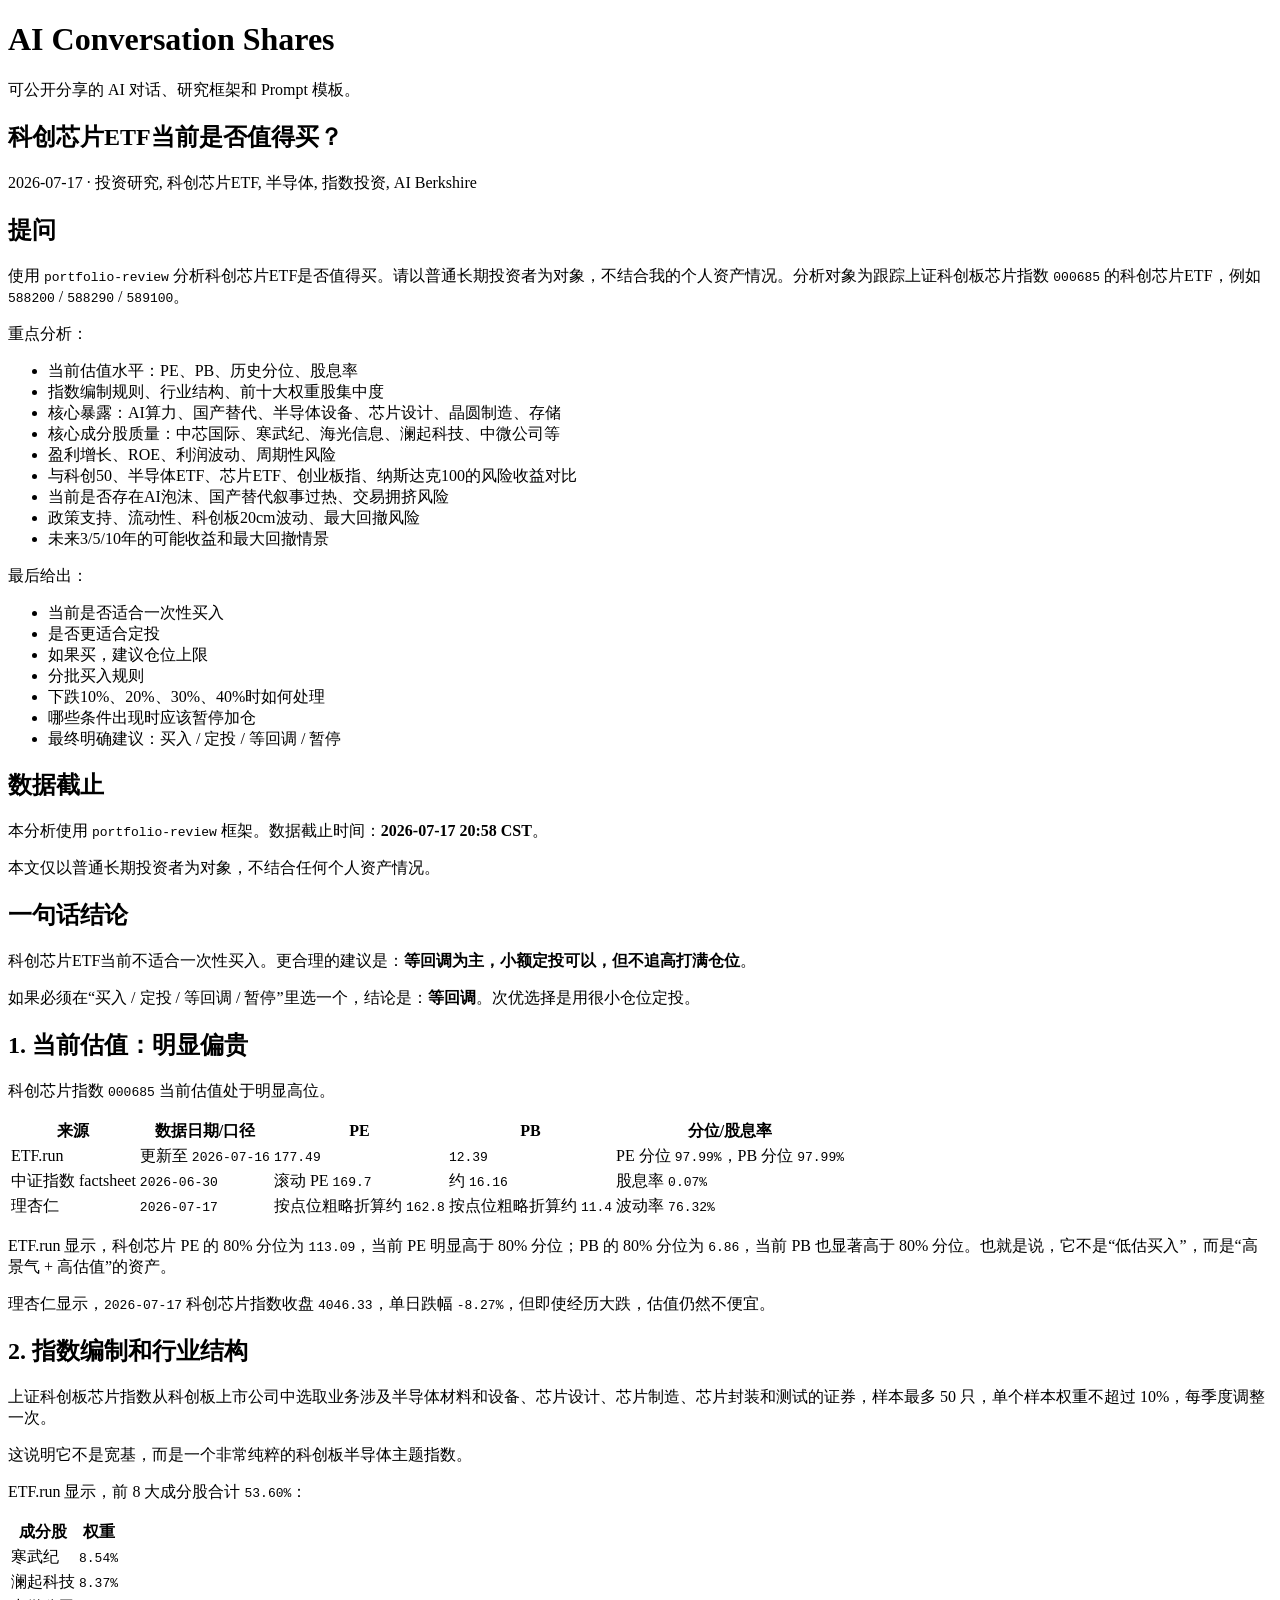
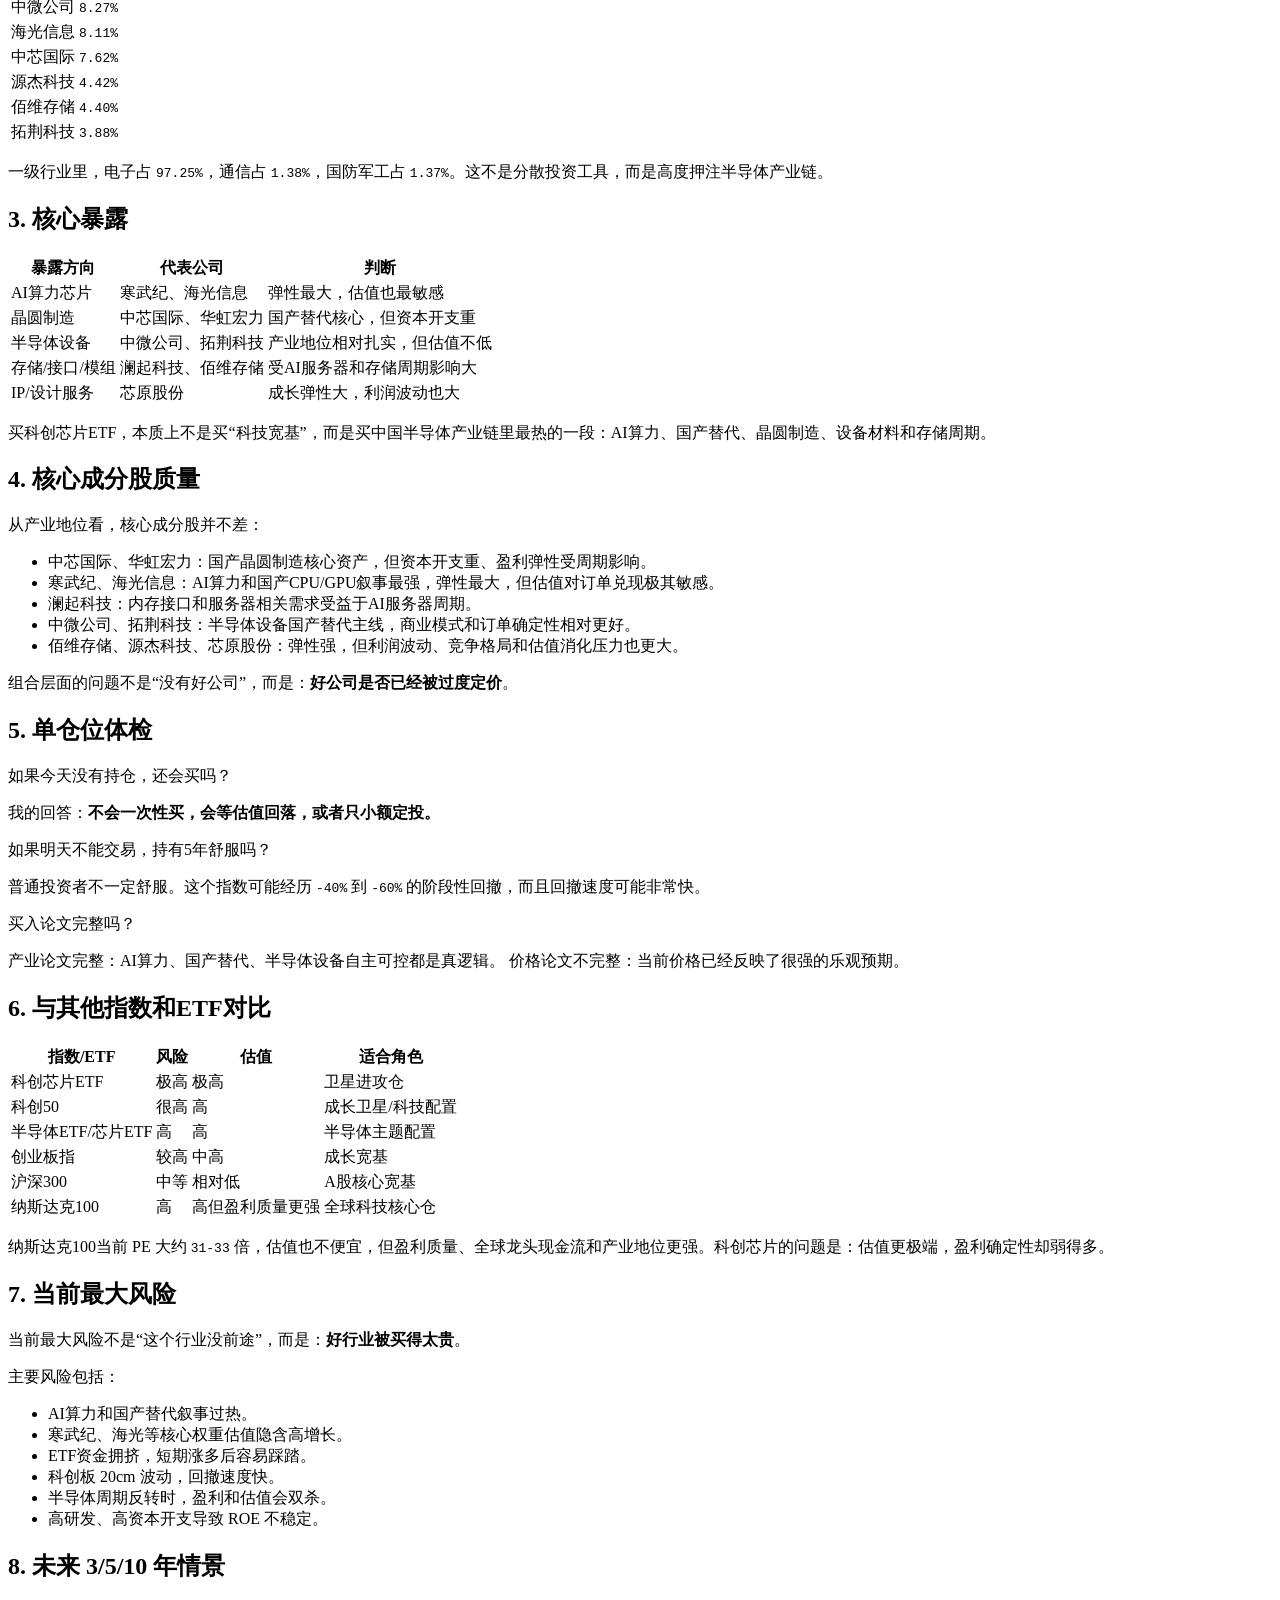
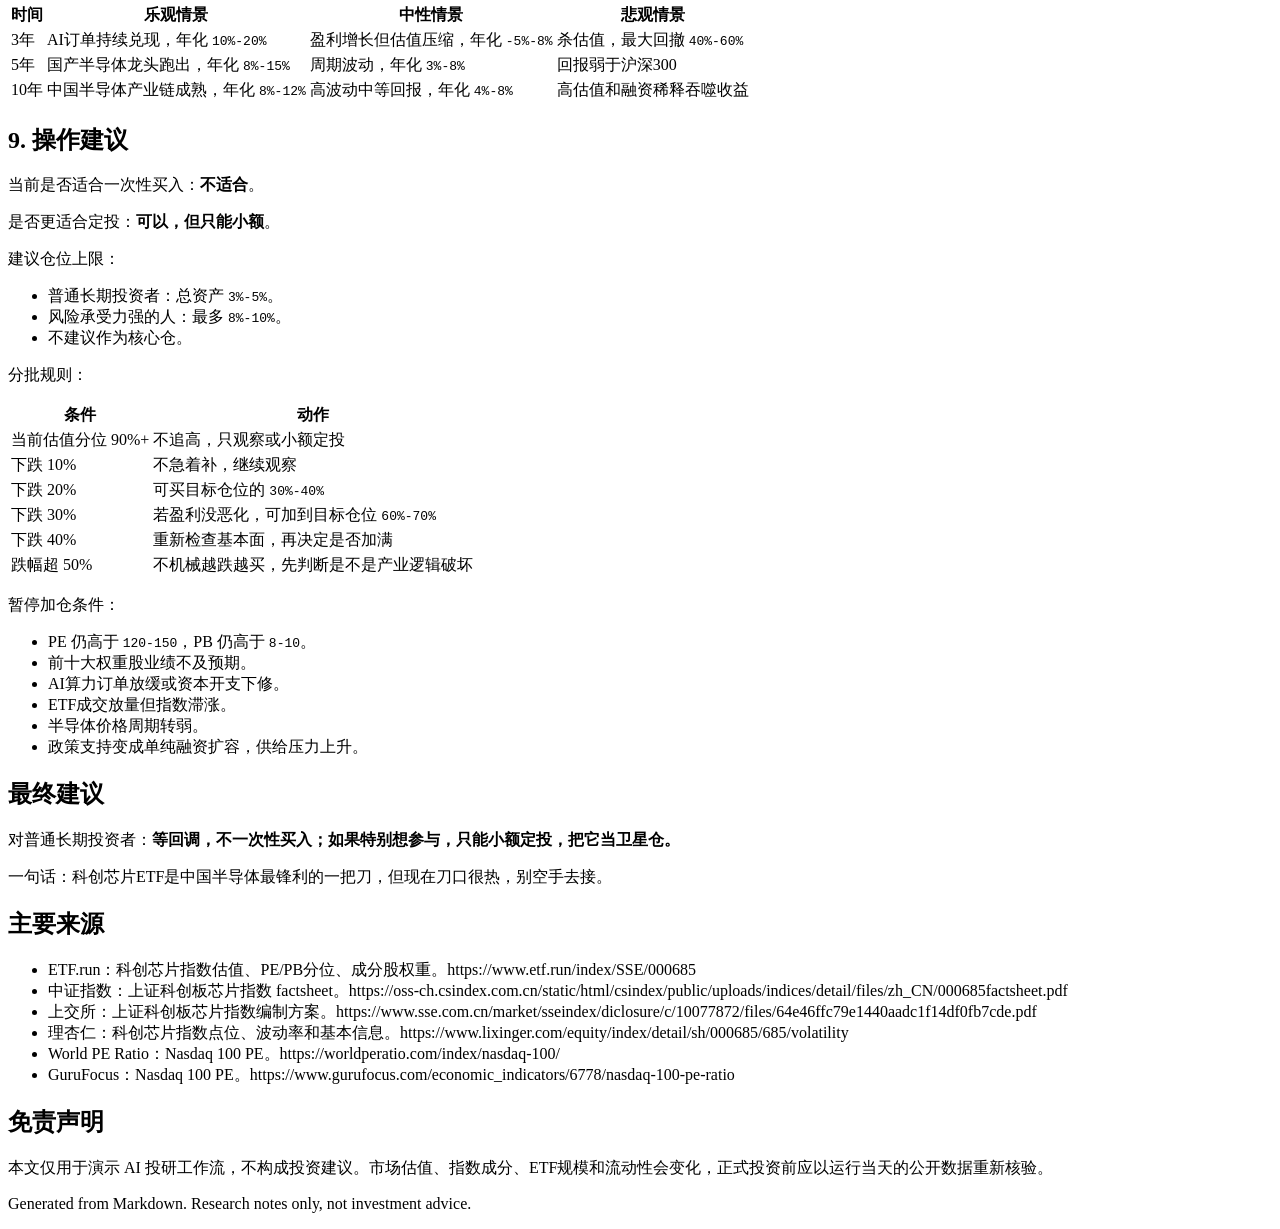
==== public/posts/2026-07-17-kechuang-chip-etf-review.html @ 445f61dd "Add Kechuang chip ETF review" ====
<!doctype html>
<html lang="zh-CN">
<head>
  <meta charset="utf-8">
  <meta name="viewport" content="width=device-width, initial-scale=1">
  <title>科创芯片ETF当前是否值得买？</title>
  <meta name="description" content="使用 AI Berkshire 的 portfolio-review 框架，分析跟踪上证科创板芯片指数 000685 的科创芯片ETF是否适合普通长期投资者买入。">
  <link rel="stylesheet" href="/ai-conversation-shares/styles.css">
</head>
<body>
  <header class="site-header">
    <div class="site-header-inner">
      <h1 class="site-title">AI Conversation Shares</h1>
      <p class="site-subtitle">可公开分享的 AI 对话、研究框架和 Prompt 模板。</p>
    </div>
  </header>
  <main class="container">
    <article class="post">
  <h1>科创芯片ETF当前是否值得买？</h1>
  <div class="meta">2026-07-17 · 投资研究, 科创芯片ETF, 半导体, 指数投资, AI Berkshire</div>
  <h2>提问</h2>
<p>使用 <code>portfolio-review</code> 分析科创芯片ETF是否值得买。请以普通长期投资者为对象，不结合我的个人资产情况。分析对象为跟踪上证科创板芯片指数 <code>000685</code> 的科创芯片ETF，例如 <code>588200</code> / <code>588290</code> / <code>589100</code>。</p>
<p>重点分析：</p>
<ul>
<li>当前估值水平：PE、PB、历史分位、股息率</li>
<li>指数编制规则、行业结构、前十大权重股集中度</li>
<li>核心暴露：AI算力、国产替代、半导体设备、芯片设计、晶圆制造、存储</li>
<li>核心成分股质量：中芯国际、寒武纪、海光信息、澜起科技、中微公司等</li>
<li>盈利增长、ROE、利润波动、周期性风险</li>
<li>与科创50、半导体ETF、芯片ETF、创业板指、纳斯达克100的风险收益对比</li>
<li>当前是否存在AI泡沫、国产替代叙事过热、交易拥挤风险</li>
<li>政策支持、流动性、科创板20cm波动、最大回撤风险</li>
<li>未来3/5/10年的可能收益和最大回撤情景</li>
</ul>
<p>最后给出：</p>
<ul>
<li>当前是否适合一次性买入</li>
<li>是否更适合定投</li>
<li>如果买，建议仓位上限</li>
<li>分批买入规则</li>
<li>下跌10%、20%、30%、40%时如何处理</li>
<li>哪些条件出现时应该暂停加仓</li>
<li>最终明确建议：买入 / 定投 / 等回调 / 暂停</li>
</ul>
<h2>数据截止</h2>
<p>本分析使用 <code>portfolio-review</code> 框架。数据截止时间：<strong>2026-07-17 20:58 CST</strong>。</p>
<p>本文仅以普通长期投资者为对象，不结合任何个人资产情况。</p>
<h2>一句话结论</h2>
<p>科创芯片ETF当前不适合一次性买入。更合理的建议是：<strong>等回调为主，小额定投可以，但不追高打满仓位</strong>。</p>
<p>如果必须在“买入 / 定投 / 等回调 / 暂停”里选一个，结论是：<strong>等回调</strong>。次优选择是用很小仓位定投。</p>
<h2>1. 当前估值：明显偏贵</h2>
<p>科创芯片指数 <code>000685</code> 当前估值处于明显高位。</p>
<table>
<thead><tr><th>来源</th><th>数据日期/口径</th><th>PE</th><th>PB</th><th>分位/股息率</th></tr></thead>
<tbody><tr><td>ETF.run</td><td>更新至 <code>2026-07-16</code></td><td><code>177.49</code></td><td><code>12.39</code></td><td>PE 分位 <code>97.99%</code>，PB 分位 <code>97.99%</code></td></tr></tbody>
<tbody><tr><td>中证指数 factsheet</td><td><code>2026-06-30</code></td><td>滚动 PE <code>169.7</code></td><td>约 <code>16.16</code></td><td>股息率 <code>0.07%</code></td></tr></tbody>
<tbody><tr><td>理杏仁</td><td><code>2026-07-17</code></td><td>按点位粗略折算约 <code>162.8</code></td><td>按点位粗略折算约 <code>11.4</code></td><td>波动率 <code>76.32%</code></td></tr></tbody>
</table>
<p>ETF.run 显示，科创芯片 PE 的 80% 分位为 <code>113.09</code>，当前 PE 明显高于 80% 分位；PB 的 80% 分位为 <code>6.86</code>，当前 PB 也显著高于 80% 分位。也就是说，它不是“低估买入”，而是“高景气 + 高估值”的资产。</p>
<p>理杏仁显示，<code>2026-07-17</code> 科创芯片指数收盘 <code>4046.33</code>，单日跌幅 <code>-8.27%</code>，但即使经历大跌，估值仍然不便宜。</p>
<h2>2. 指数编制和行业结构</h2>
<p>上证科创板芯片指数从科创板上市公司中选取业务涉及半导体材料和设备、芯片设计、芯片制造、芯片封装和测试的证券，样本最多 50 只，单个样本权重不超过 10%，每季度调整一次。</p>
<p>这说明它不是宽基，而是一个非常纯粹的科创板半导体主题指数。</p>
<p>ETF.run 显示，前 8 大成分股合计 <code>53.60%</code>：</p>
<table>
<thead><tr><th>成分股</th><th>权重</th></tr></thead>
<tbody><tr><td>寒武纪</td><td><code>8.54%</code></td></tr></tbody>
<tbody><tr><td>澜起科技</td><td><code>8.37%</code></td></tr></tbody>
<tbody><tr><td>中微公司</td><td><code>8.27%</code></td></tr></tbody>
<tbody><tr><td>海光信息</td><td><code>8.11%</code></td></tr></tbody>
<tbody><tr><td>中芯国际</td><td><code>7.62%</code></td></tr></tbody>
<tbody><tr><td>源杰科技</td><td><code>4.42%</code></td></tr></tbody>
<tbody><tr><td>佰维存储</td><td><code>4.40%</code></td></tr></tbody>
<tbody><tr><td>拓荆科技</td><td><code>3.88%</code></td></tr></tbody>
</table>
<p>一级行业里，电子占 <code>97.25%</code>，通信占 <code>1.38%</code>，国防军工占 <code>1.37%</code>。这不是分散投资工具，而是高度押注半导体产业链。</p>
<h2>3. 核心暴露</h2>
<table>
<thead><tr><th>暴露方向</th><th>代表公司</th><th>判断</th></tr></thead>
<tbody><tr><td>AI算力芯片</td><td>寒武纪、海光信息</td><td>弹性最大，估值也最敏感</td></tr></tbody>
<tbody><tr><td>晶圆制造</td><td>中芯国际、华虹宏力</td><td>国产替代核心，但资本开支重</td></tr></tbody>
<tbody><tr><td>半导体设备</td><td>中微公司、拓荆科技</td><td>产业地位相对扎实，但估值不低</td></tr></tbody>
<tbody><tr><td>存储/接口/模组</td><td>澜起科技、佰维存储</td><td>受AI服务器和存储周期影响大</td></tr></tbody>
<tbody><tr><td>IP/设计服务</td><td>芯原股份</td><td>成长弹性大，利润波动也大</td></tr></tbody>
</table>
<p>买科创芯片ETF，本质上不是买“科技宽基”，而是买中国半导体产业链里最热的一段：AI算力、国产替代、晶圆制造、设备材料和存储周期。</p>
<h2>4. 核心成分股质量</h2>
<p>从产业地位看，核心成分股并不差：</p>
<ul>
<li>中芯国际、华虹宏力：国产晶圆制造核心资产，但资本开支重、盈利弹性受周期影响。</li>
<li>寒武纪、海光信息：AI算力和国产CPU/GPU叙事最强，弹性最大，但估值对订单兑现极其敏感。</li>
<li>澜起科技：内存接口和服务器相关需求受益于AI服务器周期。</li>
<li>中微公司、拓荆科技：半导体设备国产替代主线，商业模式和订单确定性相对更好。</li>
<li>佰维存储、源杰科技、芯原股份：弹性强，但利润波动、竞争格局和估值消化压力也更大。</li>
</ul>
<p>组合层面的问题不是“没有好公司”，而是：<strong>好公司是否已经被过度定价</strong>。</p>
<h2>5. 单仓位体检</h2>
<p>如果今天没有持仓，还会买吗？</p>
<p>我的回答：<strong>不会一次性买，会等估值回落，或者只小额定投。</strong></p>
<p>如果明天不能交易，持有5年舒服吗？</p>
<p>普通投资者不一定舒服。这个指数可能经历 <code>-40%</code> 到 <code>-60%</code> 的阶段性回撤，而且回撤速度可能非常快。</p>
<p>买入论文完整吗？</p>
<p>产业论文完整：AI算力、国产替代、半导体设备自主可控都是真逻辑。 价格论文不完整：当前价格已经反映了很强的乐观预期。</p>
<h2>6. 与其他指数和ETF对比</h2>
<table>
<thead><tr><th>指数/ETF</th><th>风险</th><th>估值</th><th>适合角色</th></tr></thead>
<tbody><tr><td>科创芯片ETF</td><td>极高</td><td>极高</td><td>卫星进攻仓</td></tr></tbody>
<tbody><tr><td>科创50</td><td>很高</td><td>高</td><td>成长卫星/科技配置</td></tr></tbody>
<tbody><tr><td>半导体ETF/芯片ETF</td><td>高</td><td>高</td><td>半导体主题配置</td></tr></tbody>
<tbody><tr><td>创业板指</td><td>较高</td><td>中高</td><td>成长宽基</td></tr></tbody>
<tbody><tr><td>沪深300</td><td>中等</td><td>相对低</td><td>A股核心宽基</td></tr></tbody>
<tbody><tr><td>纳斯达克100</td><td>高</td><td>高但盈利质量更强</td><td>全球科技核心仓</td></tr></tbody>
</table>
<p>纳斯达克100当前 PE 大约 <code>31-33</code> 倍，估值也不便宜，但盈利质量、全球龙头现金流和产业地位更强。科创芯片的问题是：估值更极端，盈利确定性却弱得多。</p>
<h2>7. 当前最大风险</h2>
<p>当前最大风险不是“这个行业没前途”，而是：<strong>好行业被买得太贵</strong>。</p>
<p>主要风险包括：</p>
<ul>
<li>AI算力和国产替代叙事过热。</li>
<li>寒武纪、海光等核心权重估值隐含高增长。</li>
<li>ETF资金拥挤，短期涨多后容易踩踏。</li>
<li>科创板 20cm 波动，回撤速度快。</li>
<li>半导体周期反转时，盈利和估值会双杀。</li>
<li>高研发、高资本开支导致 ROE 不稳定。</li>
</ul>
<h2>8. 未来 3/5/10 年情景</h2>
<table>
<thead><tr><th>时间</th><th>乐观情景</th><th>中性情景</th><th>悲观情景</th></tr></thead>
<tbody><tr><td>3年</td><td>AI订单持续兑现，年化 <code>10%-20%</code></td><td>盈利增长但估值压缩，年化 <code>-5%-8%</code></td><td>杀估值，最大回撤 <code>40%-60%</code></td></tr></tbody>
<tbody><tr><td>5年</td><td>国产半导体龙头跑出，年化 <code>8%-15%</code></td><td>周期波动，年化 <code>3%-8%</code></td><td>回报弱于沪深300</td></tr></tbody>
<tbody><tr><td>10年</td><td>中国半导体产业链成熟，年化 <code>8%-12%</code></td><td>高波动中等回报，年化 <code>4%-8%</code></td><td>高估值和融资稀释吞噬收益</td></tr></tbody>
</table>
<h2>9. 操作建议</h2>
<p>当前是否适合一次性买入：<strong>不适合</strong>。</p>
<p>是否更适合定投：<strong>可以，但只能小额</strong>。</p>
<p>建议仓位上限：</p>
<ul>
<li>普通长期投资者：总资产 <code>3%-5%</code>。</li>
<li>风险承受力强的人：最多 <code>8%-10%</code>。</li>
<li>不建议作为核心仓。</li>
</ul>
<p>分批规则：</p>
<table>
<thead><tr><th>条件</th><th>动作</th></tr></thead>
<tbody><tr><td>当前估值分位 90%+</td><td>不追高，只观察或小额定投</td></tr></tbody>
<tbody><tr><td>下跌 10%</td><td>不急着补，继续观察</td></tr></tbody>
<tbody><tr><td>下跌 20%</td><td>可买目标仓位的 <code>30%-40%</code></td></tr></tbody>
<tbody><tr><td>下跌 30%</td><td>若盈利没恶化，可加到目标仓位 <code>60%-70%</code></td></tr></tbody>
<tbody><tr><td>下跌 40%</td><td>重新检查基本面，再决定是否加满</td></tr></tbody>
<tbody><tr><td>跌幅超 50%</td><td>不机械越跌越买，先判断是不是产业逻辑破坏</td></tr></tbody>
</table>
<p>暂停加仓条件：</p>
<ul>
<li>PE 仍高于 <code>120-150</code>，PB 仍高于 <code>8-10</code>。</li>
<li>前十大权重股业绩不及预期。</li>
<li>AI算力订单放缓或资本开支下修。</li>
<li>ETF成交放量但指数滞涨。</li>
<li>半导体价格周期转弱。</li>
<li>政策支持变成单纯融资扩容，供给压力上升。</li>
</ul>
<h2>最终建议</h2>
<p>对普通长期投资者：<strong>等回调，不一次性买入；如果特别想参与，只能小额定投，把它当卫星仓。</strong></p>
<p>一句话：科创芯片ETF是中国半导体最锋利的一把刀，但现在刀口很热，别空手去接。</p>
<h2>主要来源</h2>
<ul>
<li>ETF.run：科创芯片指数估值、PE/PB分位、成分股权重。https://www.etf.run/index/SSE/000685</li>
<li>中证指数：上证科创板芯片指数 factsheet。https://oss-ch.csindex.com.cn/static/html/csindex/public/uploads/indices/detail/files/zh_CN/000685factsheet.pdf</li>
<li>上交所：上证科创板芯片指数编制方案。https://www.sse.com.cn/market/sseindex/diclosure/c/10077872/files/64e46ffc79e1440aadc1f14df0fb7cde.pdf</li>
<li>理杏仁：科创芯片指数点位、波动率和基本信息。https://www.lixinger.com/equity/index/detail/sh/000685/685/volatility</li>
<li>World PE Ratio：Nasdaq 100 PE。https://worldperatio.com/index/nasdaq-100/</li>
<li>GuruFocus：Nasdaq 100 PE。https://www.gurufocus.com/economic_indicators/6778/nasdaq-100-pe-ratio</li>
</ul>
<h2>免责声明</h2>
<p>本文仅用于演示 AI 投研工作流，不构成投资建议。市场估值、指数成分、ETF规模和流动性会变化，正式投资前应以运行当天的公开数据重新核验。</p>

</article>
    <p class="footer">Generated from Markdown. Research notes only, not investment advice.</p>
  </main>
</body>
</html>
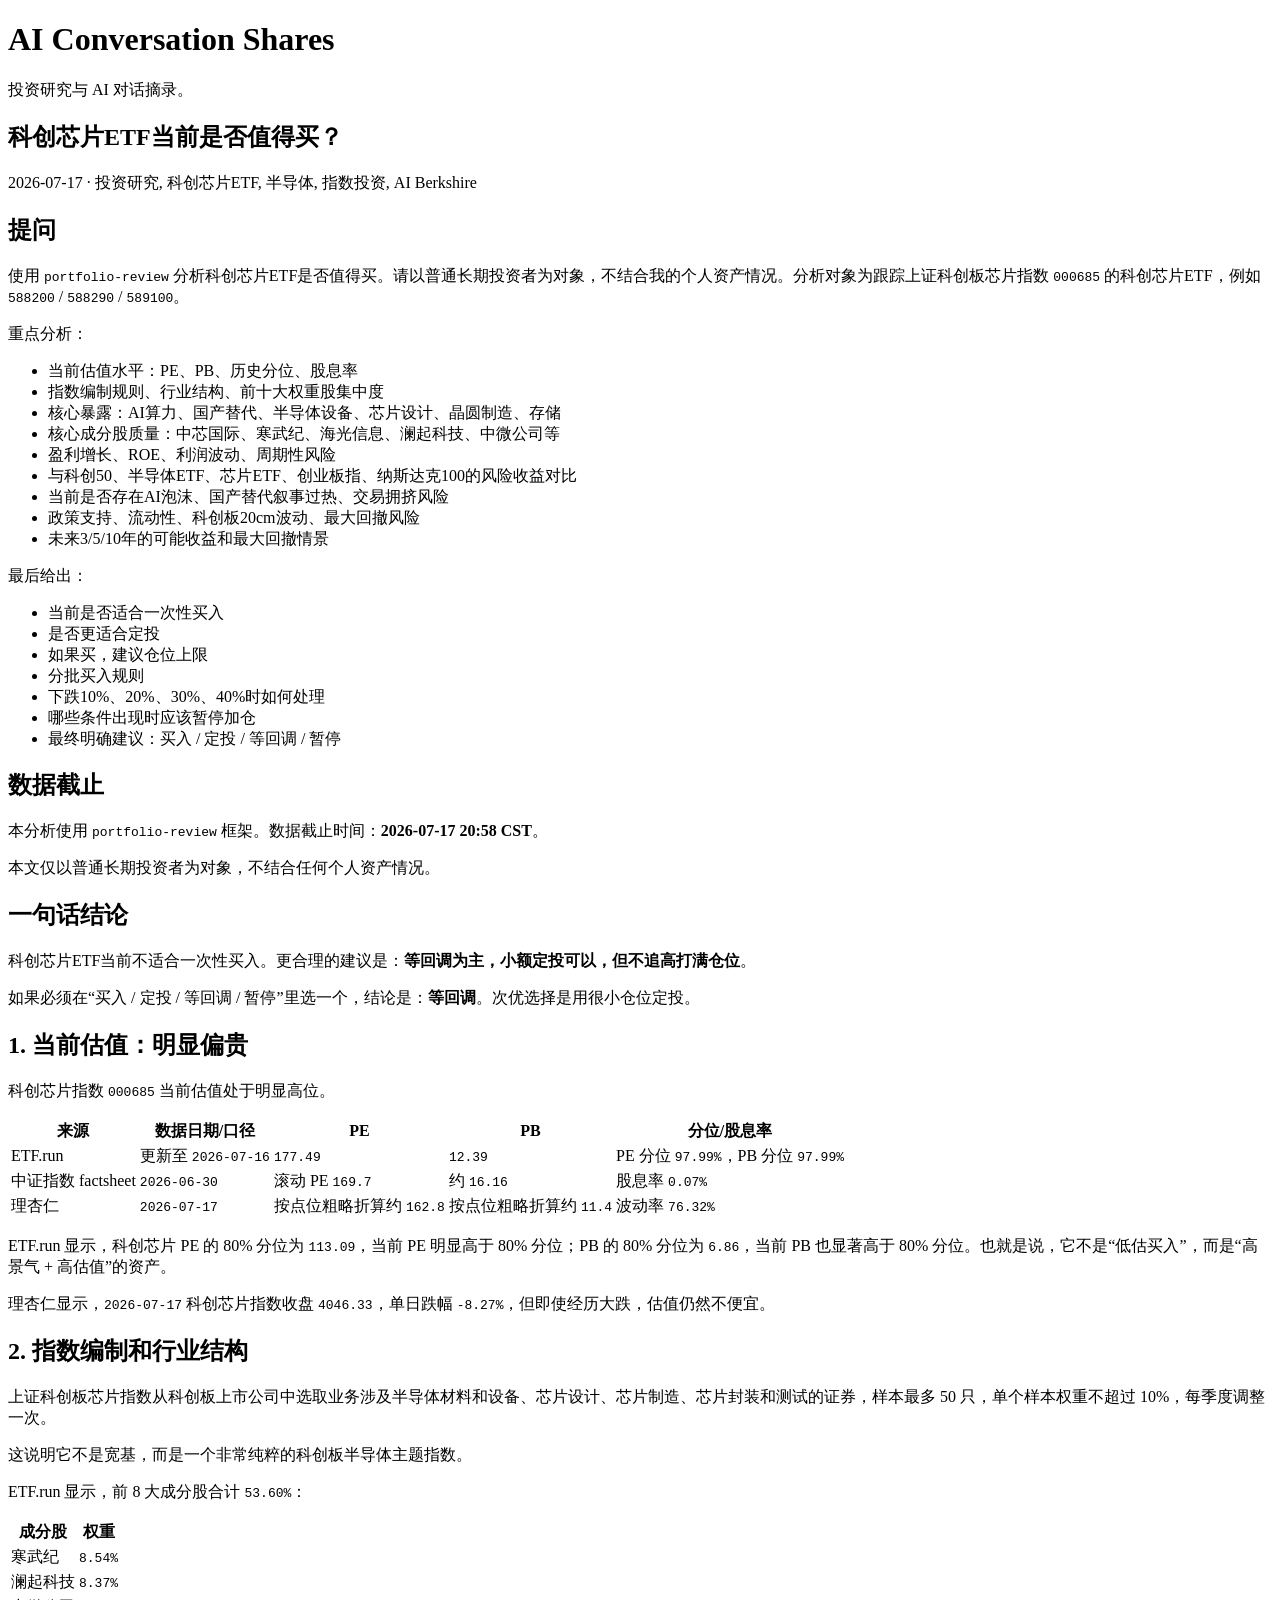
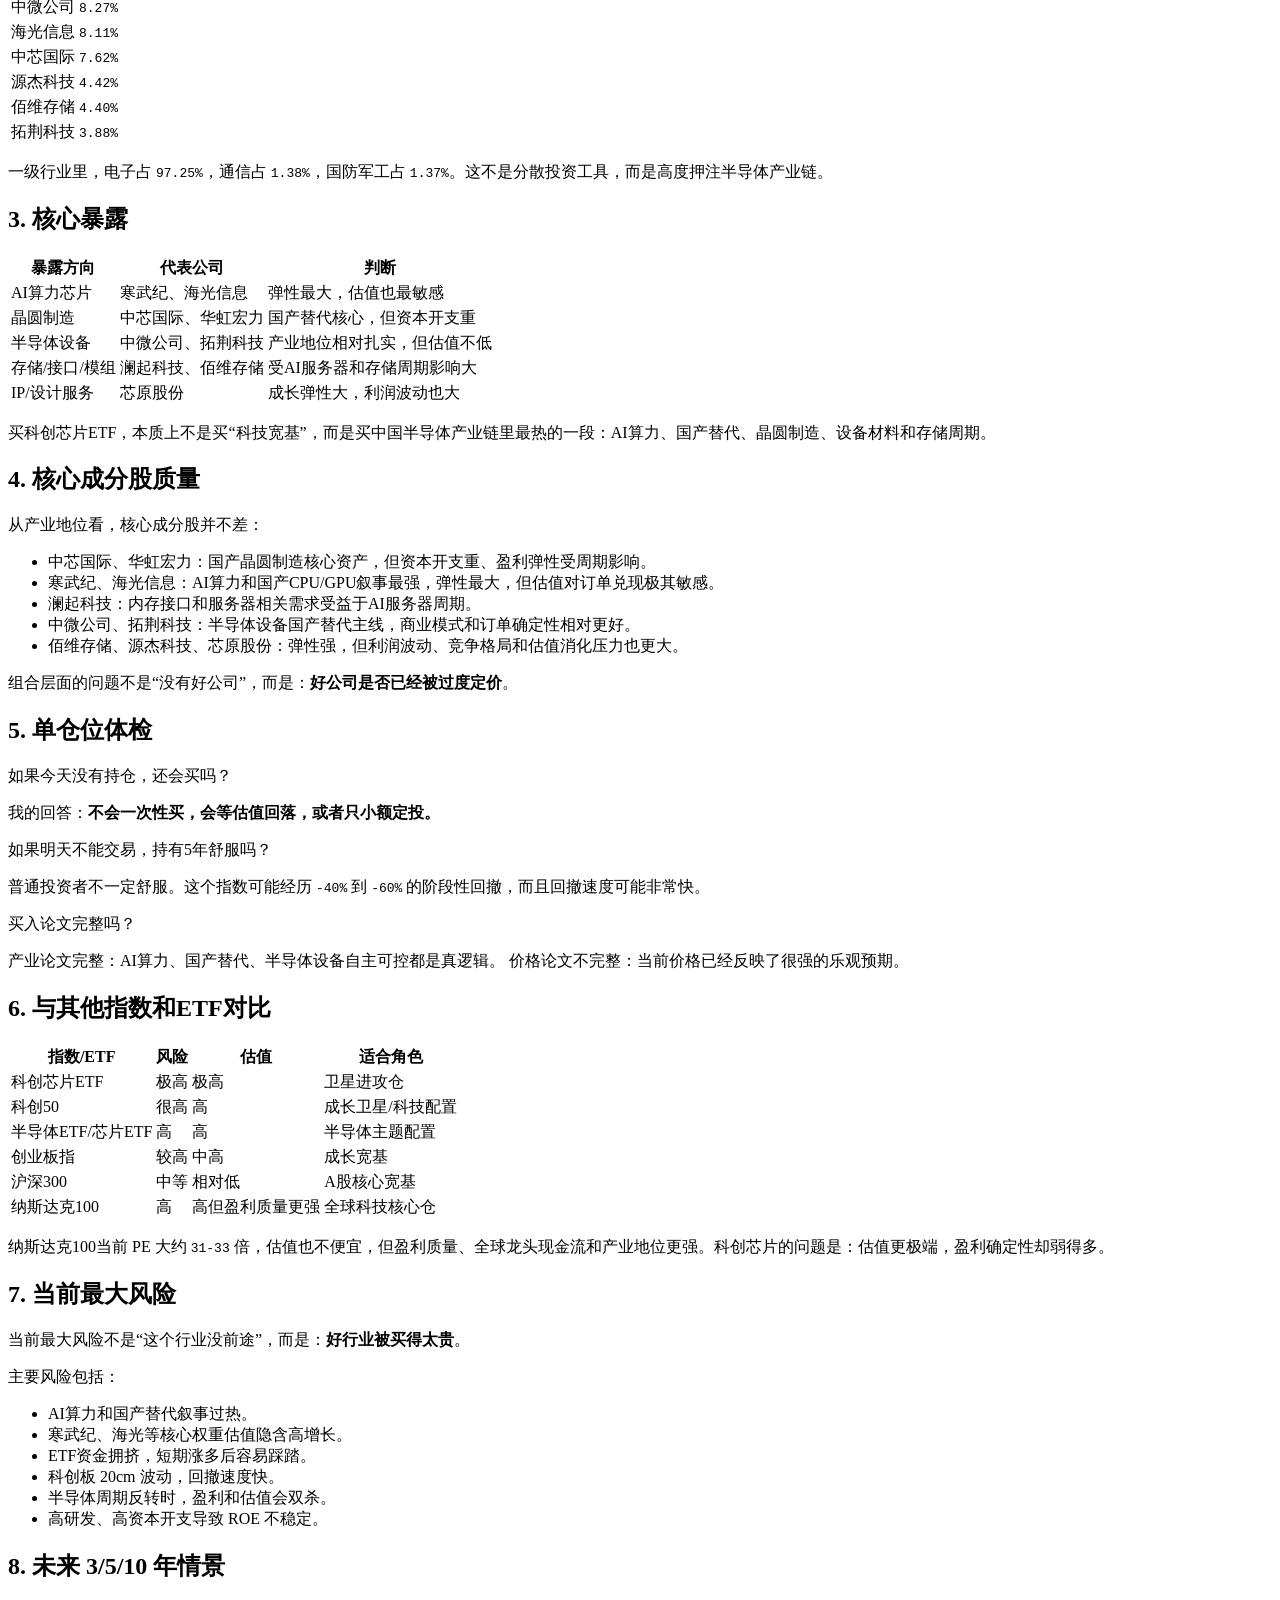
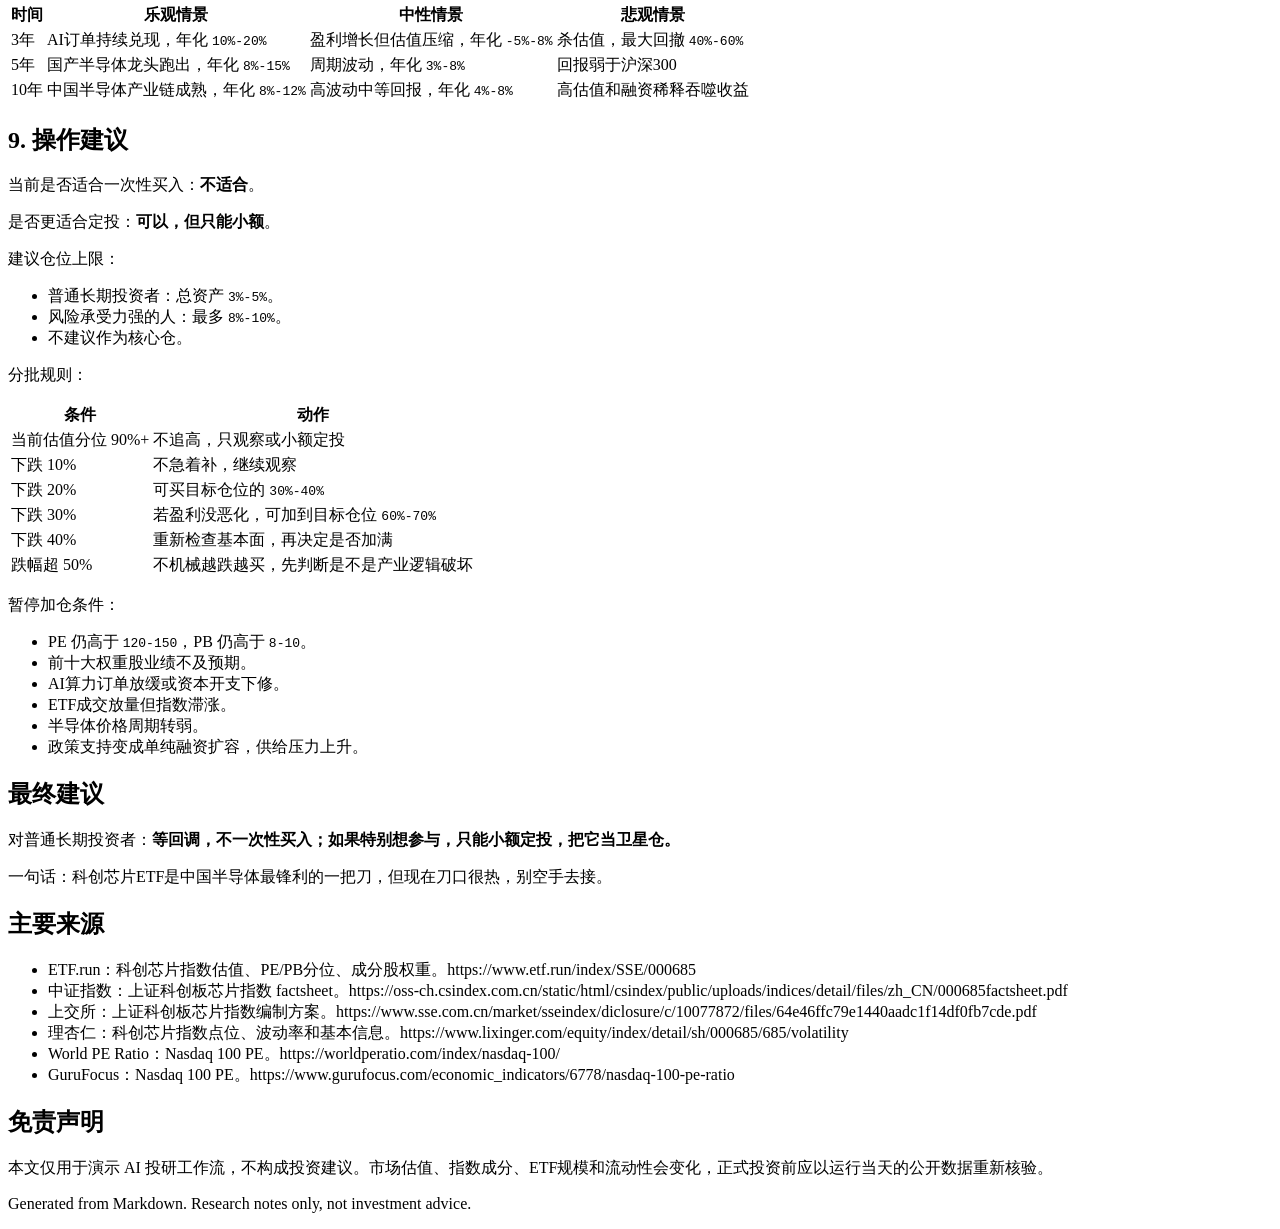
==== commit 999c673c: "Polish sharing site styles" ====
--- a/public/posts/2026-07-17-kechuang-chip-etf-review.html
+++ b/public/posts/2026-07-17-kechuang-chip-etf-review.html
@@ -11,7 +11,7 @@
   <header class="site-header">
     <div class="site-header-inner">
       <h1 class="site-title">AI Conversation Shares</h1>
-      <p class="site-subtitle">可公开分享的 AI 对话、研究框架和 Prompt 模板。</p>
+      <p class="site-subtitle">投资研究与 AI 对话摘录。</p>
     </div>
   </header>
   <main class="container">
@@ -50,39 +50,42 @@
 <p>如果必须在“买入 / 定投 / 等回调 / 暂停”里选一个，结论是：<strong>等回调</strong>。次优选择是用很小仓位定投。</p>
 <h2>1. 当前估值：明显偏贵</h2>
 <p>科创芯片指数 <code>000685</code> 当前估值处于明显高位。</p>
-<table>
+<div class="table-wrap"><table>
 <thead><tr><th>来源</th><th>数据日期/口径</th><th>PE</th><th>PB</th><th>分位/股息率</th></tr></thead>
-<tbody><tr><td>ETF.run</td><td>更新至 <code>2026-07-16</code></td><td><code>177.49</code></td><td><code>12.39</code></td><td>PE 分位 <code>97.99%</code>，PB 分位 <code>97.99%</code></td></tr></tbody>
-<tbody><tr><td>中证指数 factsheet</td><td><code>2026-06-30</code></td><td>滚动 PE <code>169.7</code></td><td>约 <code>16.16</code></td><td>股息率 <code>0.07%</code></td></tr></tbody>
-<tbody><tr><td>理杏仁</td><td><code>2026-07-17</code></td><td>按点位粗略折算约 <code>162.8</code></td><td>按点位粗略折算约 <code>11.4</code></td><td>波动率 <code>76.32%</code></td></tr></tbody>
-</table>
+<tbody><tr><td>ETF.run</td><td>更新至 <code>2026-07-16</code></td><td><code>177.49</code></td><td><code>12.39</code></td><td>PE 分位 <code>97.99%</code>，PB 分位 <code>97.99%</code></td></tr>
+<tr><td>中证指数 factsheet</td><td><code>2026-06-30</code></td><td>滚动 PE <code>169.7</code></td><td>约 <code>16.16</code></td><td>股息率 <code>0.07%</code></td></tr>
+<tr><td>理杏仁</td><td><code>2026-07-17</code></td><td>按点位粗略折算约 <code>162.8</code></td><td>按点位粗略折算约 <code>11.4</code></td><td>波动率 <code>76.32%</code></td></tr>
+</tbody>
+</table></div>
 <p>ETF.run 显示，科创芯片 PE 的 80% 分位为 <code>113.09</code>，当前 PE 明显高于 80% 分位；PB 的 80% 分位为 <code>6.86</code>，当前 PB 也显著高于 80% 分位。也就是说，它不是“低估买入”，而是“高景气 + 高估值”的资产。</p>
 <p>理杏仁显示，<code>2026-07-17</code> 科创芯片指数收盘 <code>4046.33</code>，单日跌幅 <code>-8.27%</code>，但即使经历大跌，估值仍然不便宜。</p>
 <h2>2. 指数编制和行业结构</h2>
 <p>上证科创板芯片指数从科创板上市公司中选取业务涉及半导体材料和设备、芯片设计、芯片制造、芯片封装和测试的证券，样本最多 50 只，单个样本权重不超过 10%，每季度调整一次。</p>
 <p>这说明它不是宽基，而是一个非常纯粹的科创板半导体主题指数。</p>
 <p>ETF.run 显示，前 8 大成分股合计 <code>53.60%</code>：</p>
-<table>
+<div class="table-wrap"><table>
 <thead><tr><th>成分股</th><th>权重</th></tr></thead>
-<tbody><tr><td>寒武纪</td><td><code>8.54%</code></td></tr></tbody>
-<tbody><tr><td>澜起科技</td><td><code>8.37%</code></td></tr></tbody>
-<tbody><tr><td>中微公司</td><td><code>8.27%</code></td></tr></tbody>
-<tbody><tr><td>海光信息</td><td><code>8.11%</code></td></tr></tbody>
-<tbody><tr><td>中芯国际</td><td><code>7.62%</code></td></tr></tbody>
-<tbody><tr><td>源杰科技</td><td><code>4.42%</code></td></tr></tbody>
-<tbody><tr><td>佰维存储</td><td><code>4.40%</code></td></tr></tbody>
-<tbody><tr><td>拓荆科技</td><td><code>3.88%</code></td></tr></tbody>
-</table>
+<tbody><tr><td>寒武纪</td><td><code>8.54%</code></td></tr>
+<tr><td>澜起科技</td><td><code>8.37%</code></td></tr>
+<tr><td>中微公司</td><td><code>8.27%</code></td></tr>
+<tr><td>海光信息</td><td><code>8.11%</code></td></tr>
+<tr><td>中芯国际</td><td><code>7.62%</code></td></tr>
+<tr><td>源杰科技</td><td><code>4.42%</code></td></tr>
+<tr><td>佰维存储</td><td><code>4.40%</code></td></tr>
+<tr><td>拓荆科技</td><td><code>3.88%</code></td></tr>
+</tbody>
+</table></div>
 <p>一级行业里，电子占 <code>97.25%</code>，通信占 <code>1.38%</code>，国防军工占 <code>1.37%</code>。这不是分散投资工具，而是高度押注半导体产业链。</p>
 <h2>3. 核心暴露</h2>
-<table>
+<div class="table-wrap"><table>
 <thead><tr><th>暴露方向</th><th>代表公司</th><th>判断</th></tr></thead>
-<tbody><tr><td>AI算力芯片</td><td>寒武纪、海光信息</td><td>弹性最大，估值也最敏感</td></tr></tbody>
-<tbody><tr><td>晶圆制造</td><td>中芯国际、华虹宏力</td><td>国产替代核心，但资本开支重</td></tr></tbody>
-<tbody><tr><td>半导体设备</td><td>中微公司、拓荆科技</td><td>产业地位相对扎实，但估值不低</td></tr></tbody>
-<tbody><tr><td>存储/接口/模组</td><td>澜起科技、佰维存储</td><td>受AI服务器和存储周期影响大</td></tr></tbody>
-<tbody><tr><td>IP/设计服务</td><td>芯原股份</td><td>成长弹性大，利润波动也大</td></tr></tbody>
-</table>
+<tbody><tr><td>AI算力芯片</td><td>寒武纪、海光信息</td><td>弹性最大，估值也最敏感</td></tr>
+<tr><td>晶圆制造</td><td>中芯国际、华虹宏力</td><td>国产替代核心，但资本开支重</td></tr>
+<tr><td>半导体设备</td><td>中微公司、拓荆科技</td><td>产业地位相对扎实，但估值不低</td></tr>
+<tr><td>存储/接口/模组</td><td>澜起科技、佰维存储</td><td>受AI服务器和存储周期影响大</td></tr>
+<tr><td>IP/设计服务</td><td>芯原股份</td><td>成长弹性大，利润波动也大</td></tr>
+</tbody>
+</table></div>
 <p>买科创芯片ETF，本质上不是买“科技宽基”，而是买中国半导体产业链里最热的一段：AI算力、国产替代、晶圆制造、设备材料和存储周期。</p>
 <h2>4. 核心成分股质量</h2>
 <p>从产业地位看，核心成分股并不差：</p>
@@ -102,15 +105,16 @@
 <p>买入论文完整吗？</p>
 <p>产业论文完整：AI算力、国产替代、半导体设备自主可控都是真逻辑。 价格论文不完整：当前价格已经反映了很强的乐观预期。</p>
 <h2>6. 与其他指数和ETF对比</h2>
-<table>
+<div class="table-wrap"><table>
 <thead><tr><th>指数/ETF</th><th>风险</th><th>估值</th><th>适合角色</th></tr></thead>
-<tbody><tr><td>科创芯片ETF</td><td>极高</td><td>极高</td><td>卫星进攻仓</td></tr></tbody>
-<tbody><tr><td>科创50</td><td>很高</td><td>高</td><td>成长卫星/科技配置</td></tr></tbody>
-<tbody><tr><td>半导体ETF/芯片ETF</td><td>高</td><td>高</td><td>半导体主题配置</td></tr></tbody>
-<tbody><tr><td>创业板指</td><td>较高</td><td>中高</td><td>成长宽基</td></tr></tbody>
-<tbody><tr><td>沪深300</td><td>中等</td><td>相对低</td><td>A股核心宽基</td></tr></tbody>
-<tbody><tr><td>纳斯达克100</td><td>高</td><td>高但盈利质量更强</td><td>全球科技核心仓</td></tr></tbody>
-</table>
+<tbody><tr><td>科创芯片ETF</td><td>极高</td><td>极高</td><td>卫星进攻仓</td></tr>
+<tr><td>科创50</td><td>很高</td><td>高</td><td>成长卫星/科技配置</td></tr>
+<tr><td>半导体ETF/芯片ETF</td><td>高</td><td>高</td><td>半导体主题配置</td></tr>
+<tr><td>创业板指</td><td>较高</td><td>中高</td><td>成长宽基</td></tr>
+<tr><td>沪深300</td><td>中等</td><td>相对低</td><td>A股核心宽基</td></tr>
+<tr><td>纳斯达克100</td><td>高</td><td>高但盈利质量更强</td><td>全球科技核心仓</td></tr>
+</tbody>
+</table></div>
 <p>纳斯达克100当前 PE 大约 <code>31-33</code> 倍，估值也不便宜，但盈利质量、全球龙头现金流和产业地位更强。科创芯片的问题是：估值更极端，盈利确定性却弱得多。</p>
 <h2>7. 当前最大风险</h2>
 <p>当前最大风险不是“这个行业没前途”，而是：<strong>好行业被买得太贵</strong>。</p>
@@ -124,12 +128,13 @@
 <li>高研发、高资本开支导致 ROE 不稳定。</li>
 </ul>
 <h2>8. 未来 3/5/10 年情景</h2>
-<table>
+<div class="table-wrap"><table>
 <thead><tr><th>时间</th><th>乐观情景</th><th>中性情景</th><th>悲观情景</th></tr></thead>
-<tbody><tr><td>3年</td><td>AI订单持续兑现，年化 <code>10%-20%</code></td><td>盈利增长但估值压缩，年化 <code>-5%-8%</code></td><td>杀估值，最大回撤 <code>40%-60%</code></td></tr></tbody>
-<tbody><tr><td>5年</td><td>国产半导体龙头跑出，年化 <code>8%-15%</code></td><td>周期波动，年化 <code>3%-8%</code></td><td>回报弱于沪深300</td></tr></tbody>
-<tbody><tr><td>10年</td><td>中国半导体产业链成熟，年化 <code>8%-12%</code></td><td>高波动中等回报，年化 <code>4%-8%</code></td><td>高估值和融资稀释吞噬收益</td></tr></tbody>
-</table>
+<tbody><tr><td>3年</td><td>AI订单持续兑现，年化 <code>10%-20%</code></td><td>盈利增长但估值压缩，年化 <code>-5%-8%</code></td><td>杀估值，最大回撤 <code>40%-60%</code></td></tr>
+<tr><td>5年</td><td>国产半导体龙头跑出，年化 <code>8%-15%</code></td><td>周期波动，年化 <code>3%-8%</code></td><td>回报弱于沪深300</td></tr>
+<tr><td>10年</td><td>中国半导体产业链成熟，年化 <code>8%-12%</code></td><td>高波动中等回报，年化 <code>4%-8%</code></td><td>高估值和融资稀释吞噬收益</td></tr>
+</tbody>
+</table></div>
 <h2>9. 操作建议</h2>
 <p>当前是否适合一次性买入：<strong>不适合</strong>。</p>
 <p>是否更适合定投：<strong>可以，但只能小额</strong>。</p>
@@ -140,15 +145,16 @@
 <li>不建议作为核心仓。</li>
 </ul>
 <p>分批规则：</p>
-<table>
+<div class="table-wrap"><table>
 <thead><tr><th>条件</th><th>动作</th></tr></thead>
-<tbody><tr><td>当前估值分位 90%+</td><td>不追高，只观察或小额定投</td></tr></tbody>
-<tbody><tr><td>下跌 10%</td><td>不急着补，继续观察</td></tr></tbody>
-<tbody><tr><td>下跌 20%</td><td>可买目标仓位的 <code>30%-40%</code></td></tr></tbody>
-<tbody><tr><td>下跌 30%</td><td>若盈利没恶化，可加到目标仓位 <code>60%-70%</code></td></tr></tbody>
-<tbody><tr><td>下跌 40%</td><td>重新检查基本面，再决定是否加满</td></tr></tbody>
-<tbody><tr><td>跌幅超 50%</td><td>不机械越跌越买，先判断是不是产业逻辑破坏</td></tr></tbody>
-</table>
+<tbody><tr><td>当前估值分位 90%+</td><td>不追高，只观察或小额定投</td></tr>
+<tr><td>下跌 10%</td><td>不急着补，继续观察</td></tr>
+<tr><td>下跌 20%</td><td>可买目标仓位的 <code>30%-40%</code></td></tr>
+<tr><td>下跌 30%</td><td>若盈利没恶化，可加到目标仓位 <code>60%-70%</code></td></tr>
+<tr><td>下跌 40%</td><td>重新检查基本面，再决定是否加满</td></tr>
+<tr><td>跌幅超 50%</td><td>不机械越跌越买，先判断是不是产业逻辑破坏</td></tr>
+</tbody>
+</table></div>
 <p>暂停加仓条件：</p>
 <ul>
 <li>PE 仍高于 <code>120-150</code>，PB 仍高于 <code>8-10</code>。</li>
